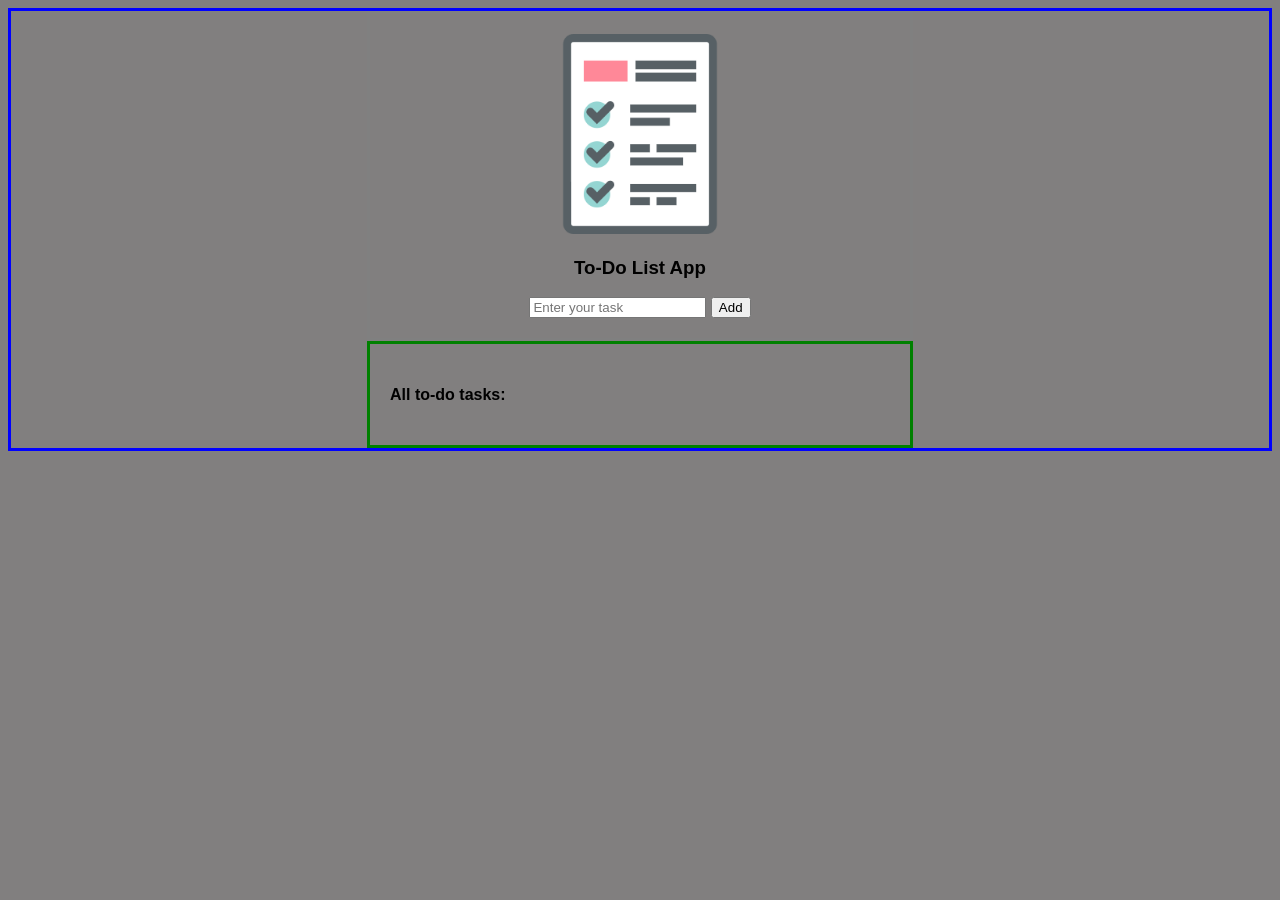
==== index.html @ d0986bd4 "Add basic To-Do List app with UI and functionality Introduced a simple To-Do List application with H" ====
<!DOCTYPE html>
<html>
<head>
    <title>To-Do List App</title>
    <link rel="stylesheet" href="style.css">
</head>
<body>

  <div class="container">

    <div class="intro-container">
      <img src="./img/checklist-svgrepo-com.png">

      <h3>To-Do List App</h3>

      <input type="text" id="display" placeholder="Enter your task">

      <button id="add-button">Add</button>

    </div>

    <div class="todo-container">
      <h4>All to-do tasks:</h4>

      <ol id="toDoList">
      </ol>
    </div>

<!--     <div class="completed-container">
      <h4>Completed tasks:</h4>

      <ol id="completedTasks">
        Feature coming soon!!
    </ol>
    </div> -->

  </div>

  <script src="script.js"></script>

</body>
</html>
---- style.css ----
body {
    font-family: 'Segoe UI', Tahoma, Geneva, Verdana, sans-serif;
    background-color: rgb(129, 127, 127);
}

.container {
    border: solid blue;
    display: flex;
    flex-direction: column;
    align-items: center;
}

.intro-container {
    border: solid gray;
    text-align: center;
    width: 500px;
    padding: 20px;
}

.todo-container {
    border: solid green;
    width: 500px;
    padding: 20px;
}

.completed-container {
    border: solid red;
    width: 500px;
    padding: 20px;
}

img {
    width: 200px;
    height: 200px;
}
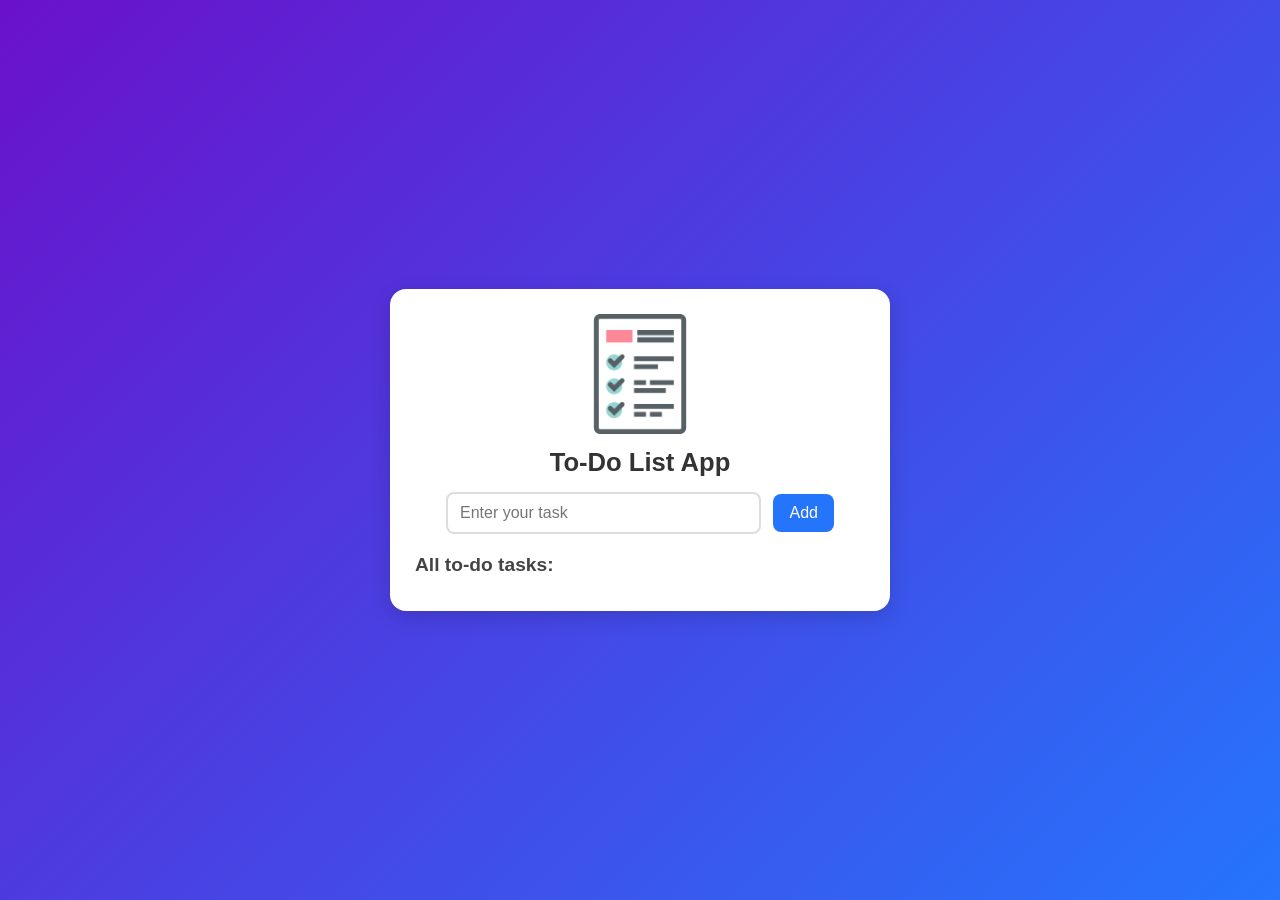
==== commit e5d85179: "Add persistent to-do list with localStorage and UI improvements Implemented persistent task storage " ====
--- a/index.html
+++ b/index.html
@@ -3,6 +3,7 @@
 <head>
     <title>To-Do List App</title>
     <link rel="stylesheet" href="style.css">
+    <link rel="stylesheet" href="https://cdnjs.cloudflare.com/ajax/libs/font-awesome/6.5.1/css/all.min.css">
 </head>
 <body>
 
@@ -10,33 +11,20 @@
 
     <div class="intro-container">
       <img src="./img/checklist-svgrepo-com.png">
-
       <h3>To-Do List App</h3>
-
       <input type="text" id="display" placeholder="Enter your task">
-
       <button id="add-button">Add</button>
-
     </div>
 
     <div class="todo-container">
       <h4>All to-do tasks:</h4>
-
       <ol id="toDoList">
       </ol>
     </div>
-
-<!--     <div class="completed-container">
-      <h4>Completed tasks:</h4>
-
-      <ol id="completedTasks">
-        Feature coming soon!!
-    </ol>
-    </div> -->
-
+    
   </div>
 
   <script src="script.js"></script>
 
 </body>
-</html>+</html>
--- a/style.css
+++ b/style.css
@@ -1,35 +1,147 @@
-body {
-    font-family: 'Segoe UI', Tahoma, Geneva, Verdana, sans-serif;
-    background-color: rgb(129, 127, 127);
+/* Reset */
+* {
+  margin: 0;
+  padding: 0;
+  box-sizing: border-box;
 }
 
-.container {
-    border: solid blue;
-    display: flex;
-    flex-direction: column;
-    align-items: center;
+/* Background */
+body {
+  font-family: 'Segoe UI', Tahoma, Geneva, Verdana, sans-serif;
+  background: linear-gradient(135deg, #6a11cb 0%, #2575fc 100%);
+  min-height: 100vh;
+  display: flex;
+  justify-content: center;
+  align-items: center;
+  color: #333;
 }
 
-.intro-container {
-    border: solid gray;
-    text-align: center;
-    width: 500px;
-    padding: 20px;
+/* Main container */
+.container {
+  background: #fff;
+  border-radius: 16px;
+  box-shadow: 0 6px 20px rgba(0, 0, 0, 0.15);
+  width: 500px;
+  max-width: 95%;
+  padding: 25px;
+  display: flex;
+  flex-direction: column;
+  gap: 20px;
+  animation: fadeIn 0.8s ease;
 }
 
-.todo-container {
-    border: solid green;
-    width: 500px;
-    padding: 20px;
+/* Intro / header */
+.intro-container {
+  text-align: center;
 }
 
-.completed-container {
-    border: solid red;
-    width: 500px;
-    padding: 20px;
+.intro-container img {
+  width: 120px;
+  height: 120px;
+  margin-bottom: 10px;
 }
 
-img {
-    width: 200px;
-    height: 200px;
-}+.intro-container h3 {
+  font-size: 1.6rem;
+  margin-bottom: 15px;
+  color: #333;
+}
+
+/* Input & button row */
+.intro-container input {
+  width: 70%;
+  padding: 10px 12px;
+  border: 2px solid #ddd;
+  border-radius: 8px;
+  outline: none;
+  font-size: 1rem;
+  transition: border 0.3s;
+}
+
+.intro-container input:focus {
+  border-color: #2575fc;
+}
+
+#add-button {
+  padding: 10px 16px;
+  margin-left: 8px;
+  border: none;
+  background: #2575fc;
+  color: white;
+  font-size: 1rem;
+  border-radius: 8px;
+  cursor: pointer;
+  transition: background 0.3s, transform 0.2s;
+}
+
+#add-button:hover {
+  background: #1b5edb;
+  transform: scale(1.05);
+}
+
+/* Task container */
+.todo-container h4 {
+  margin-bottom: 10px;
+  font-weight: 600;
+  font-size: 1.2rem;
+  color: #444;
+}
+
+#toDoList {
+  list-style: none;
+}
+
+#toDoList li {
+  display: flex;
+  justify-content: space-between;
+  align-items: center;
+  background: #f7f7f7;
+  margin-bottom: 10px;
+  padding: 10px 14px;
+  border-radius: 8px;
+  font-size: 1rem;
+  transition: background 0.3s;
+}
+
+#toDoList li:hover {
+  background: #eaeaea;
+}
+
+/* Task buttons */
+#toDoList button {
+  border: none;
+  background: transparent;
+  cursor: pointer;
+  font-size: 1.2rem;
+  margin-left: 8px;
+  transition: transform 0.2s;
+}
+
+#toDoList button:hover {
+  transform: scale(1.2);
+}
+
+#toDoList button i {
+  font-size: 1.2rem;
+}
+
+#toDoList .fa-check {
+  color: #28a745;
+}
+
+#toDoList .fa-trash {
+  color: #dc3545;
+}
+
+
+/* Animation */
+@keyframes fadeIn {
+  from {
+    opacity: 0;
+    transform: translateY(15px);
+  }
+  to {
+    opacity: 1;
+    transform: translateY(0);
+  }
+}
